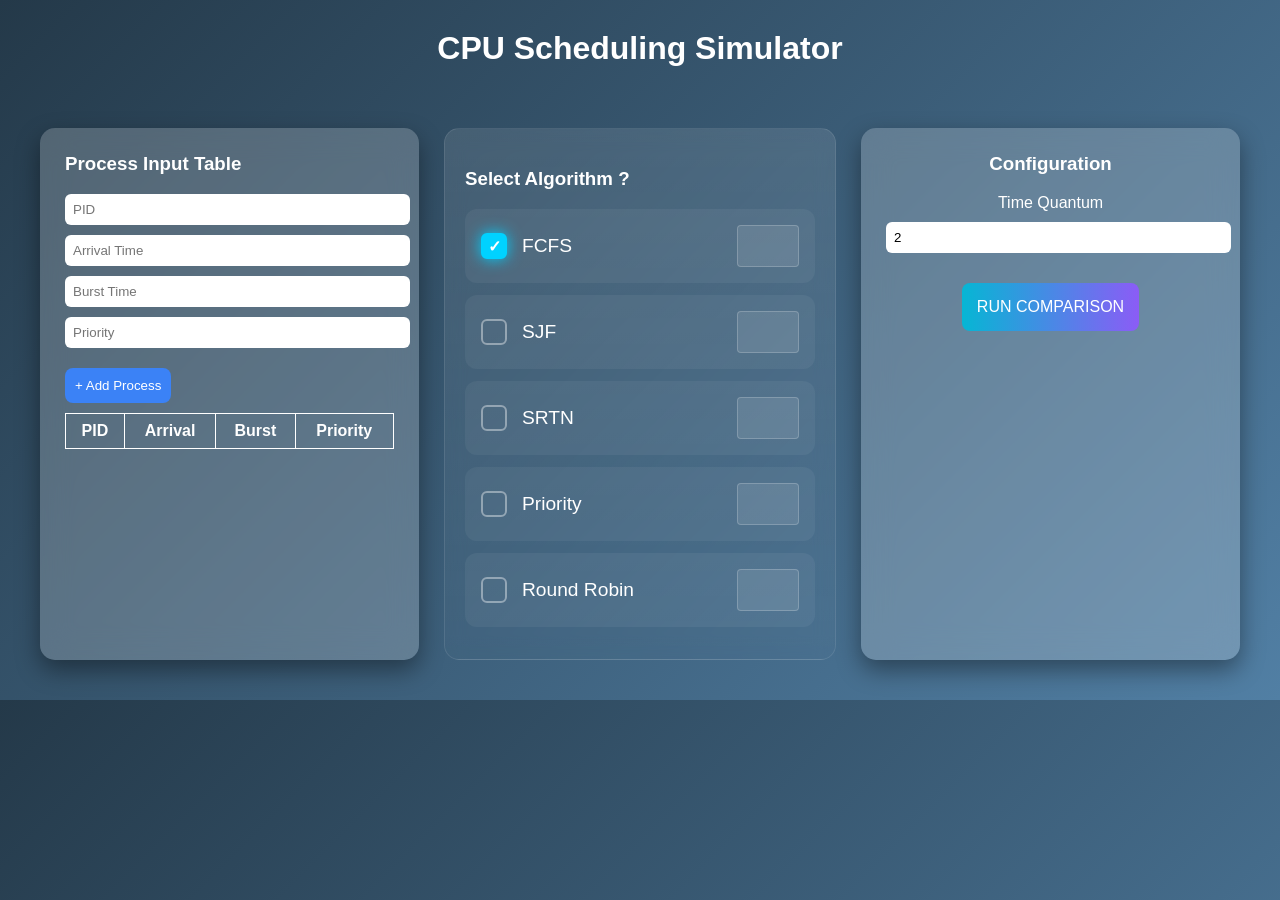
==== cpu-scheduling-web/comparison.html @ 29a43803 "Create comparison.html" ====
<!DOCTYPE html>
<html>
<head>
<meta charset="UTF-8">
<title>CPU Scheduling Simulator</title>
<link rel="stylesheet" href="comparison.css">
</head>

<body>

<h1 class="title">CPU Scheduling Simulator</h1>

<div class="dashboard">

<!-- PROCESS INPUT -->
<div class="panel">

<h3>Process Input Table</h3>

<input id="pid" placeholder="PID">
<input id="arrival" placeholder="Arrival Time">
<input id="burst" placeholder="Burst Time">
<input id="priority" placeholder="Priority">

<button onclick="addProcess()">+ Add Process</button>

<table id="processTable">

<tr>
<th>PID</th>
<th>Arrival</th>
<th>Burst</th>
<th>Priority</th>
</tr>

</table>

</div>


<div class="algorithm-card">
    <h3 class="panel-title">Select Algorithm <span class="help-icon">?</span></h3>
    <div class="divider"></div>

    <div class="algo-options">
        <label class="algo-item">
            <input type="radio" name="algorithm" value="fcfs" checked>
            <span class="custom-radio"></span>
            <span class="algo-name">FCFS</span>
            <div class="algo-preview fcfs-preview"></div>
        </label>

        <label class="algo-item">
            <input type="checkbox" name="algorithm" value="sjf">
            <span class="custom-radio"></span>
            <span class="algo-name">SJF</span>
            <div class="algo-preview sjf-preview"></div>
        </label>

        <label class="algo-item">
            <input type="checkbox" name="algorithm" value="srtn">
            <span class="custom-radio"></span>
            <span class="algo-name">SRTN</span>
            <div class="algo-preview srtn-preview"></div>
        </label>

        <label class="algo-item">
            <input type="checkbox" name="algorithm" value="priority">
            <span class="custom-radio"></span>
            <span class="algo-name">Priority</span>
            <div class="algo-preview priority-preview"></div>
        </label>

        <label class="algo-item">
            <input type="checkbox" name="algorithm" value="rr">
            <span class="custom-radio"></span>
            <span class="algo-name">Round Robin</span>
            <div class="algo-preview rr-preview"></div>
        </label>
    </div>
</div>


<!-- CONFIGURATION -->
<div class="panel config">

<h3>Configuration</h3>

<label>Time Quantum</label>
<input id="quantum" value="2">

<button class="run-btn" onclick="runComparison()">
RUN COMPARISON
</button>

</div>

</div>

<script src="comparison.js"></script>

</body>
</html>
---- cpu-scheduling-web/comparison.css ----
body{
margin:0;
font-family:Segoe UI;
background:linear-gradient(135deg,#243949,#517fa4);
color:white;
}

.title{
text-align:center;
margin-top:30px;
font-size:32px;
}

.dashboard{
display:grid;
grid-template-columns:1fr 1fr 1fr;
gap:25px;
padding:40px;
}

.panel{
background:rgba(255,255,255,0.2);
backdrop-filter:blur(15px);
padding:25px;
border-radius:15px;
box-shadow:0 10px 25px rgba(0,0,0,0.4);
}

.panel h3{
margin-top:0;
}

input{
display:block;
margin:10px 0;
padding:8px;
width:100%;
border:none;
border-radius:6px;
}

button{
padding:10px;
border:none;
border-radius:8px;
cursor:pointer;
background:#3b82f6;
color:white;
margin-top:10px;
}

table{
width:100%;
margin-top:10px;
border-collapse:collapse;
}

th,td{
border:1px solid white;
padding:8px;
text-align:center;
}

.config{
text-align:center;
}

.run-btn{
background:linear-gradient(90deg,#06b6d4,#8b5cf6);
font-size:16px;
padding:15px;
margin-top:20px;
}
:root {
    --bg-dark: #2c3e50;
    --panel-bg: rgba(255, 255, 255, 0.05);
    --glow-blue: #00d2ff;
}

body {
    background-color: #1a2634; /* Dark background */
    font-family: 'Segoe UI', sans-serif;
    color: white;
}

.algorithm-card {
    background: linear-gradient(180deg, rgba(255,255,255,0.1) 0%, rgba(255,255,255,0.02) 100%);
    backdrop-filter: blur(10px);
    border: 1px solid rgba(255, 255, 255, 0.1);
    border-radius: 15px;
    padding: 20px;
    width: 350px;
}

.algo-item {
    display: flex;
    align-items: center;
    background: var(--panel-bg);
    margin-bottom: 12px;
    padding: 15px;
    border-radius: 12px;
    cursor: pointer;
    transition: 0.3s;
    border: 1px solid transparent;
}

/* The actual radio button (hidden) */
.algo-item input {
    display: none;
}

/* Custom Checkbox Look */
.custom-radio {
    width: 22px;
    height: 22px;
    border: 2px solid rgba(255, 255, 255, 0.4);
    border-radius: 6px;
    margin-right: 15px;
    position: relative;
    transition: 0.3s;
}

/* Blue Glow when checked */
.algo-item input:checked + .custom-radio {
    background-color: var(--glow-blue);
    border-color: var(--glow-blue);
    box-shadow: 0 0 15px var(--glow-blue);
}

/* Checkmark tick */
.algo-item input:checked + .custom-radio::after {
    content: "✓";
    color: white;
    position: absolute;
    top: 50%;
    left: 50%;
    transform: translate(-50%, -50%);
    font-weight: bold;
}

.algo-name {
    font-size: 1.2rem;
    flex-grow: 1;
}

/* Placeholder for your algorithm images */
.algo-preview {
    width: 60px;
    height: 40px;
    background: rgba(255,255,255,0.1);
    border-radius: 4px;
    border: 1px solid rgba(255,255,255,0.2);
}

.result-section{
margin-top:40px;
padding:30px;
}

.result-grid{
display:grid;
grid-template-columns:1fr 1fr 1fr;
gap:20px;
}

#ganttChart{
display:flex;
gap:5px;
margin-top:20px;
}

.gantt-block{
padding:10px 20px;
background:#3b82f6;
border-radius:6px;
color:white;
}
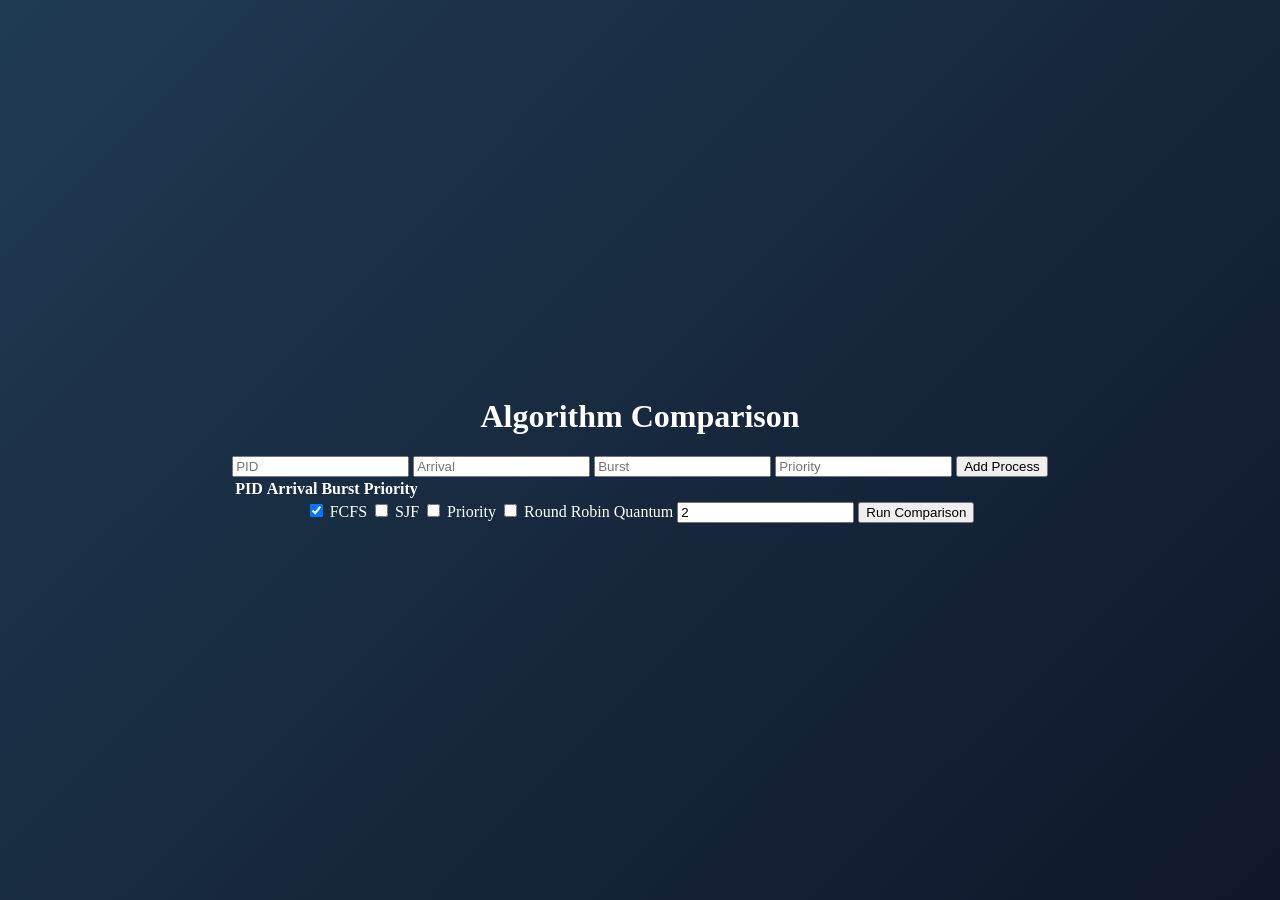
==== commit a9a39a11: "Update comparison.html" ====
--- a/cpu-scheduling-web/comparison.html
+++ b/cpu-scheduling-web/comparison.html
@@ -2,27 +2,22 @@
 <html>
 <head>
 <meta charset="UTF-8">
-<title>CPU Scheduling Simulator</title>
-<link rel="stylesheet" href="comparison.css">
+<title>Comparison Mode</title>
+<link rel="stylesheet" href="style.css">
 </head>
 
 <body>
 
-<h1 class="title">CPU Scheduling Simulator</h1>
+<h1>Algorithm Comparison</h1>
 
-<div class="dashboard">
-
-<!-- PROCESS INPUT -->
 <div class="panel">
 
-<h3>Process Input Table</h3>
-
 <input id="pid" placeholder="PID">
-<input id="arrival" placeholder="Arrival Time">
-<input id="burst" placeholder="Burst Time">
+<input id="arrival" placeholder="Arrival">
+<input id="burst" placeholder="Burst">
 <input id="priority" placeholder="Priority">
 
-<button onclick="addProcess()">+ Add Process</button>
+<button onclick="addProcess()">Add Process</button>
 
 <table id="processTable">
 
@@ -37,67 +32,23 @@
 
 </div>
 
+<div class="panel">
 
-<div class="algorithm-card">
-    <h3 class="panel-title">Select Algorithm <span class="help-icon">?</span></h3>
-    <div class="divider"></div>
+<label><input type="checkbox" value="fcfs" checked> FCFS</label>
+<label><input type="checkbox" value="sjf"> SJF</label>
+<label><input type="checkbox" value="priority"> Priority</label>
+<label><input type="checkbox" value="rr"> Round Robin</label>
 
-    <div class="algo-options">
-        <label class="algo-item">
-            <input type="radio" name="algorithm" value="fcfs" checked>
-            <span class="custom-radio"></span>
-            <span class="algo-name">FCFS</span>
-            <div class="algo-preview fcfs-preview"></div>
-        </label>
-
-        <label class="algo-item">
-            <input type="checkbox" name="algorithm" value="sjf">
-            <span class="custom-radio"></span>
-            <span class="algo-name">SJF</span>
-            <div class="algo-preview sjf-preview"></div>
-        </label>
-
-        <label class="algo-item">
-            <input type="checkbox" name="algorithm" value="srtn">
-            <span class="custom-radio"></span>
-            <span class="algo-name">SRTN</span>
-            <div class="algo-preview srtn-preview"></div>
-        </label>
-
-        <label class="algo-item">
-            <input type="checkbox" name="algorithm" value="priority">
-            <span class="custom-radio"></span>
-            <span class="algo-name">Priority</span>
-            <div class="algo-preview priority-preview"></div>
-        </label>
-
-        <label class="algo-item">
-            <input type="checkbox" name="algorithm" value="rr">
-            <span class="custom-radio"></span>
-            <span class="algo-name">Round Robin</span>
-            <div class="algo-preview rr-preview"></div>
-        </label>
-    </div>
-</div>
-
-
-<!-- CONFIGURATION -->
-<div class="panel config">
-
-<h3>Configuration</h3>
-
-<label>Time Quantum</label>
+<label>Quantum</label>
 <input id="quantum" value="2">
 
-<button class="run-btn" onclick="runComparison()">
-RUN COMPARISON
-</button>
+<button onclick="runComparison()">Run Comparison</button>
 
 </div>
 
-</div>
+<div id="comparisonResults"></div>
 
-<script src="comparison.js"></script>
+<script src="scheduler.js"></script>
 
 </body>
 </html>
--- a/cpu-scheduling-web/style.css
+++ b/cpu-scheduling-web/style.css
@@ -0,0 +1,79 @@
+body{
+margin:0;
+font-family:Segoe UI;
+background:linear-gradient(135deg,#1f3b52,#0f172a);
+height:100vh;
+display:flex;
+flex-direction:column;
+align-items:center;
+justify-content:center;
+color:white;
+}
+
+.title{
+position:absolute;
+top:40px;
+font-size:34px;
+font-weight:600;
+}
+
+.card{
+width:420px;
+padding:40px;
+border-radius:20px;
+background:rgba(255,255,255,0.1);
+backdrop-filter:blur(15px);
+box-shadow:0 0 25px rgba(0,0,0,0.5);
+text-align:center;
+}
+
+.card h2{
+margin-bottom:25px;
+font-size:26px;
+}
+
+.option{
+display:flex;
+align-items:center;
+background:rgba(255,255,255,0.15);
+padding:15px;
+border-radius:15px;
+margin:15px 0;
+transition:0.3s;
+}
+
+.option:hover{
+background:rgba(255,255,255,0.25);
+}
+
+.option input{
+margin-right:15px;
+transform:scale(1.5);
+}
+
+.text h3{
+margin:0;
+font-size:18px;
+}
+
+.text p{
+margin:5px 0 0;
+font-size:14px;
+opacity:0.8;
+}
+
+.next-btn{
+margin-top:25px;
+padding:12px 40px;
+border:none;
+border-radius:25px;
+background:linear-gradient(90deg,#3b82f6,#22c55e);
+color:white;
+font-size:16px;
+cursor:pointer;
+transition:0.3s;
+}
+
+.next-btn:hover{
+transform:scale(1.05);
+}
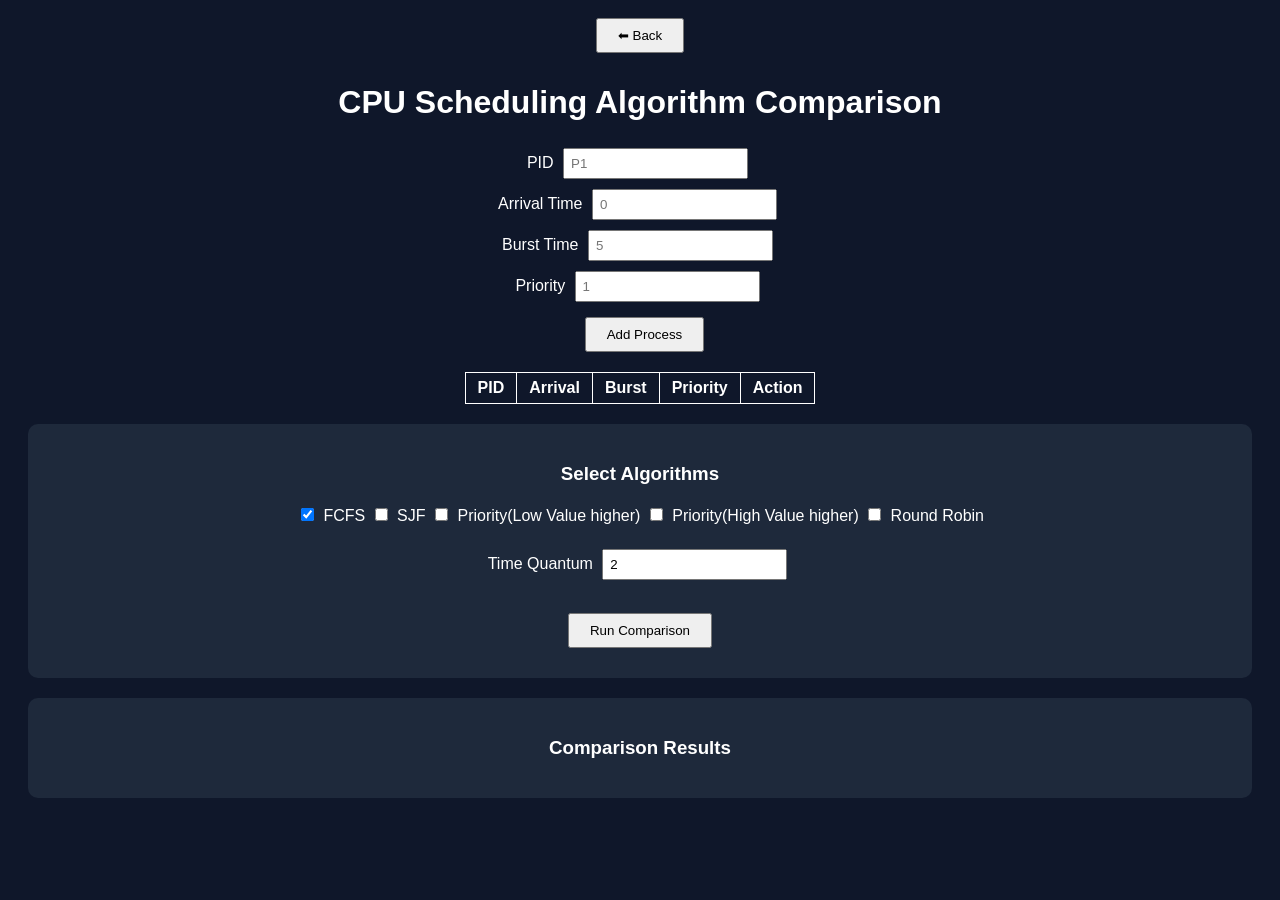
==== commit 4c91aff7: "Update comparison.html" ====
--- a/cpu-scheduling-web/comparison.html
+++ b/cpu-scheduling-web/comparison.html
@@ -2,22 +2,48 @@
 <html>
 <head>
 <meta charset="UTF-8">
-<title>Comparison Mode</title>
+<title>Algorithm Comparison</title>
 <link rel="stylesheet" href="style.css">
 </head>
 
 <body>
 
-<h1>Algorithm Comparison</h1>
+<button onclick="goBack()" class="back-btn">⬅ Back</button>
 
-<div class="panel">
+<h1>CPU Scheduling Algorithm Comparison</h1>
 
-<input id="pid" placeholder="PID">
-<input id="arrival" placeholder="Arrival">
-<input id="burst" placeholder="Burst">
-<input id="priority" placeholder="Priority">
+<!-- INPUT SECTION -->
 
+<div class="input-row">
+
+<div class="input-group">
+<label>PID</label>
+<input id="pid" placeholder="P1">
+</div>
+
+<div class="input-group">
+<label>Arrival Time</label>
+<input id="arrival" placeholder="0">
+</div>
+
+<div class="input-group">
+<label>Burst Time</label>
+<input id="burst" placeholder="5">
+</div>
+
+<div class="input-group">
+<label>Priority</label>
+<input id="priority" placeholder="1">
+</div>
+
+<div class="input-group">
+<label>&nbsp;</label>
 <button onclick="addProcess()">Add Process</button>
+</div>
+
+</div>
+
+<!-- PROCESS TABLE -->
 
 <table id="processTable">
 
@@ -26,29 +52,53 @@
 <th>Arrival</th>
 <th>Burst</th>
 <th>Priority</th>
+<th>Action</th>
 </tr>
 
 </table>
 
-</div>
+<!-- ALGORITHM SELECTION -->
 
 <div class="panel">
 
+<h3>Select Algorithms</h3>
+
 <label><input type="checkbox" value="fcfs" checked> FCFS</label>
 <label><input type="checkbox" value="sjf"> SJF</label>
-<label><input type="checkbox" value="priority"> Priority</label>
+<label><input type="checkbox" value="priority-L"> Priority(Low Value higher)</label>
+<label><input type="checkbox" value="priority-L"> Priority(High Value higher)</label>
 <label><input type="checkbox" value="rr"> Round Robin</label>
 
-<label>Quantum</label>
+<br><br>
+
+<label>Time Quantum</label>
 <input id="quantum" value="2">
+
+<br><br>
 
 <button onclick="runComparison()">Run Comparison</button>
 
 </div>
 
+<!-- RESULTS -->
+
+<div class="panel">
+
+<h3>Comparison Results</h3>
+
 <div id="comparisonResults"></div>
+
+</div>
 
 <script src="scheduler.js"></script>
 
+<script>
+
+function goBack(){
+window.location="index.html"
+}
+
+</script>
+
 </body>
 </html>
--- a/cpu-scheduling-web/style.css
+++ b/cpu-scheduling-web/style.css
@@ -1,79 +1,50 @@
 body{
-margin:0;
-font-family:Segoe UI;
-background:linear-gradient(135deg,#1f3b52,#0f172a);
-height:100vh;
-display:flex;
-flex-direction:column;
-align-items:center;
-justify-content:center;
+font-family:Arial;
+background:#0f172a;
 color:white;
-}
-
-.title{
-position:absolute;
-top:40px;
-font-size:34px;
-font-weight:600;
-}
-
-.card{
-width:420px;
-padding:40px;
-border-radius:20px;
-background:rgba(255,255,255,0.1);
-backdrop-filter:blur(15px);
-box-shadow:0 0 25px rgba(0,0,0,0.5);
 text-align:center;
 }
 
-.card h2{
-margin-bottom:25px;
-font-size:26px;
+.panel{
+background:#1e293b;
+padding:20px;
+margin:20px;
+border-radius:10px;
 }
 
-.option{
-display:flex;
-align-items:center;
-background:rgba(255,255,255,0.15);
-padding:15px;
-border-radius:15px;
-margin:15px 0;
-transition:0.3s;
+input,select{
+padding:6px;
+margin:5px;
 }
 
-.option:hover{
-background:rgba(255,255,255,0.25);
+button{
+padding:8px 20px;
+margin:10px;
 }
 
-.option input{
-margin-right:15px;
-transform:scale(1.5);
+table{
+margin:auto;
+border-collapse:collapse;
+margin-top:10px;
 }
 
-.text h3{
-margin:0;
-font-size:18px;
+th,td{
+border:1px solid white;
+padding:6px 12px;
 }
 
-.text p{
-margin:5px 0 0;
-font-size:14px;
-opacity:0.8;
+.gantt{
+display:flex;
+justify-content:center;
+margin-top:20px;
 }
 
-.next-btn{
-margin-top:25px;
-padding:12px 40px;
-border:none;
-border-radius:25px;
-background:linear-gradient(90deg,#3b82f6,#22c55e);
-color:white;
-font-size:16px;
-cursor:pointer;
-transition:0.3s;
+.gantt-block{
+background:#3b82f6;
+padding:15px;
+margin:5px;
+border-radius:6px;
+font-weight:bold;
 }
 
-.next-btn:hover{
-transform:scale(1.05);
-}+
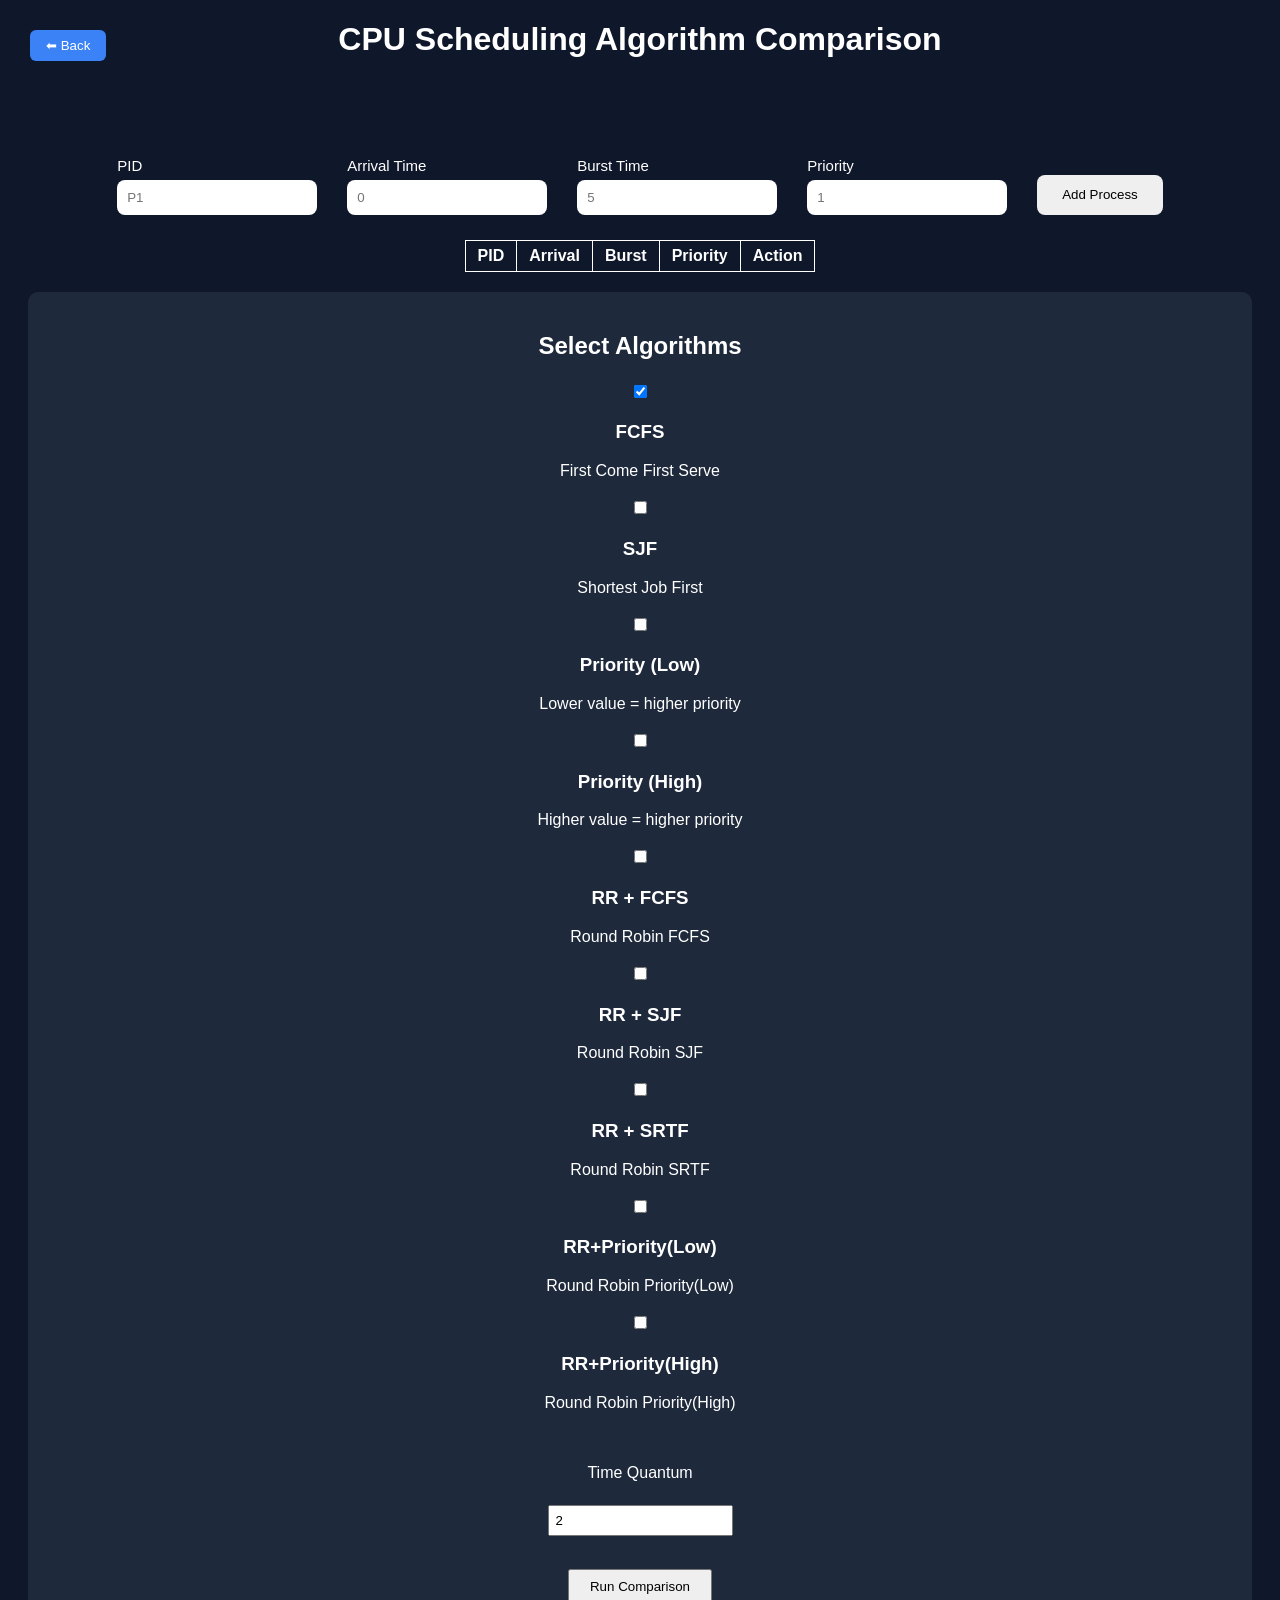
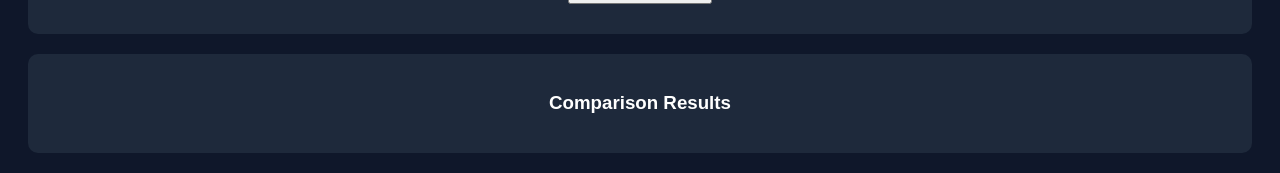
==== commit 87f883dc: "Update comparison.html" ====
--- a/cpu-scheduling-web/comparison.html
+++ b/cpu-scheduling-web/comparison.html
@@ -11,6 +11,8 @@
 <button onclick="goBack()" class="back-btn">⬅ Back</button>
 
 <h1>CPU Scheduling Algorithm Comparison</h1>
+<br><br>
+<br><br>
 
 <!-- INPUT SECTION -->
 
@@ -61,17 +63,88 @@
 
 <div class="panel">
 
-<h3>Select Algorithms</h3>
+<h2 class="algo-title">Select Algorithms</h2>
 
-<label><input type="checkbox" value="fcfs" checked> FCFS</label>
-<label><input type="checkbox" value="sjf"> SJF</label>
-<label><input type="checkbox" value="priority-L"> Priority(Low Value higher)</label>
-<label><input type="checkbox" value="priority-L"> Priority(High Value higher)</label>
-<label><input type="checkbox" value="rr"> Round Robin</label>
+<div class="algo-grid">
+
+<label class="algo-card">
+<input type="checkbox" value="fcfs" checked>
+<div class="algo-box">
+<h3>FCFS</h3>
+<p>First Come First Serve</p>
+</div>
+</label>
+
+<label class="algo-card">
+<input type="checkbox" value="sjf">
+<div class="algo-box">
+<h3>SJF</h3>
+<p>Shortest Job First</p>
+</div>
+</label>
+
+<label class="algo-card">
+<input type="checkbox" value="priorityLow">
+<div class="algo-box">
+<h3>Priority (Low)</h3>
+<p>Lower value = higher priority</p>
+</div>
+</label>
+
+<label class="algo-card">
+<input type="checkbox" value="priorityHigh">
+<div class="algo-box">
+<h3>Priority (High)</h3>
+<p>Higher value = higher priority</p>
+</div>
+</label>
+
+<label class="algo-card">
+<input type="checkbox" value="rr_fcfs">
+<div class="algo-box">
+<h3>RR + FCFS</h3>
+<p>Round Robin FCFS</p>
+</div>
+</label>
+
+<label class="algo-card">
+<input type="checkbox" value="rr_sjf">
+<div class="algo-box">
+<h3>RR + SJF</h3>
+<p>Round Robin SJF</p>
+</div>
+</label>
+
+<label class="algo-card">
+<input type="checkbox" value="rr_srtf">
+<div class="algo-box">
+<h3>RR + SRTF</h3>
+<p>Round Robin SRTF</p>
+</div>
+</label>
+
+<label class="algo-card">
+<input type="checkbox" value="rr_priorityLow">
+<div class="algo-box">
+<h3>RR+Priority(Low)</h3>
+<p>Round Robin Priority(Low)</p>
+</div>
+</label>
+
+<label class="algo-card">
+<input type="checkbox" value="rr_priorityHigh">
+<div class="algo-box">
+<h3>RR+Priority(High)</h3>
+<p>Round Robin Priority(High)</p>
+</div>
+</label>
+
+</div>
 
 <br><br>
 
 <label>Time Quantum</label>
+<br><br>
 <input id="quantum" value="2">
 
 <br><br>
--- a/cpu-scheduling-web/style.css
+++ b/cpu-scheduling-web/style.css
@@ -5,12 +5,55 @@
 text-align:center;
 }
 
+/* panels */
+
 .panel{
 background:#1e293b;
 padding:20px;
 margin:20px;
 border-radius:10px;
 }
+.input-row{
+display:flex;
+justify-content:center;
+align-items:flex-end;
+gap:30px;
+margin-bottom:25px;
+}
+
+.input-group{
+display:flex;
+flex-direction:column;
+align-items:flex-start;
+}
+
+.input-group label{
+font-size:15px;
+margin-bottom:6px;
+}
+
+/* input fields */
+
+.input-group input{
+padding:10px;
+width:180px;
+border-radius:8px;
+border:none;
+margin:0;
+}
+
+/* button */
+
+.input-group button{
+padding:10px 25px;
+border-radius:8px;
+border:none;
+cursor:pointer;
+margin:0;
+height:40px;
+}
+
+/* inputs */
 
 input,select{
 padding:6px;
@@ -20,7 +63,10 @@
 button{
 padding:8px 20px;
 margin:10px;
+cursor:pointer;
 }
+
+/* tables */
 
 table{
 margin:auto;
@@ -33,18 +79,45 @@
 padding:6px 12px;
 }
 
-.gantt{
+/* Gantt Chart */
+
+.gantt-row{
 display:flex;
 justify-content:center;
-margin-top:20px;
+margin-top:15px;
 }
 
 .gantt-block{
-background:#3b82f6;
-padding:15px;
-margin:5px;
-border-radius:6px;
+background:#2f63d6;
+color:white;
+padding:25px 0;
+font-size:15px;
 font-weight:bold;
+text-align:center;
+border:2px solid #e5e7eb;
 }
 
 
+.gantt-time{
+display:flex;
+justify-content:center;
+margin-top:30px;
+font-size:16px;
+}
+
+.gantt-time span{
+position:relative;
+top:2px;   /* move numbers slightly downward */
+}
+
+.back-btn{
+position:absolute;
+top:20px;
+left:20px;
+background:#3b82f6;
+color:white;
+border:none;
+padding:8px 16px;
+border-radius:6px;
+cursor:pointer;
+}
